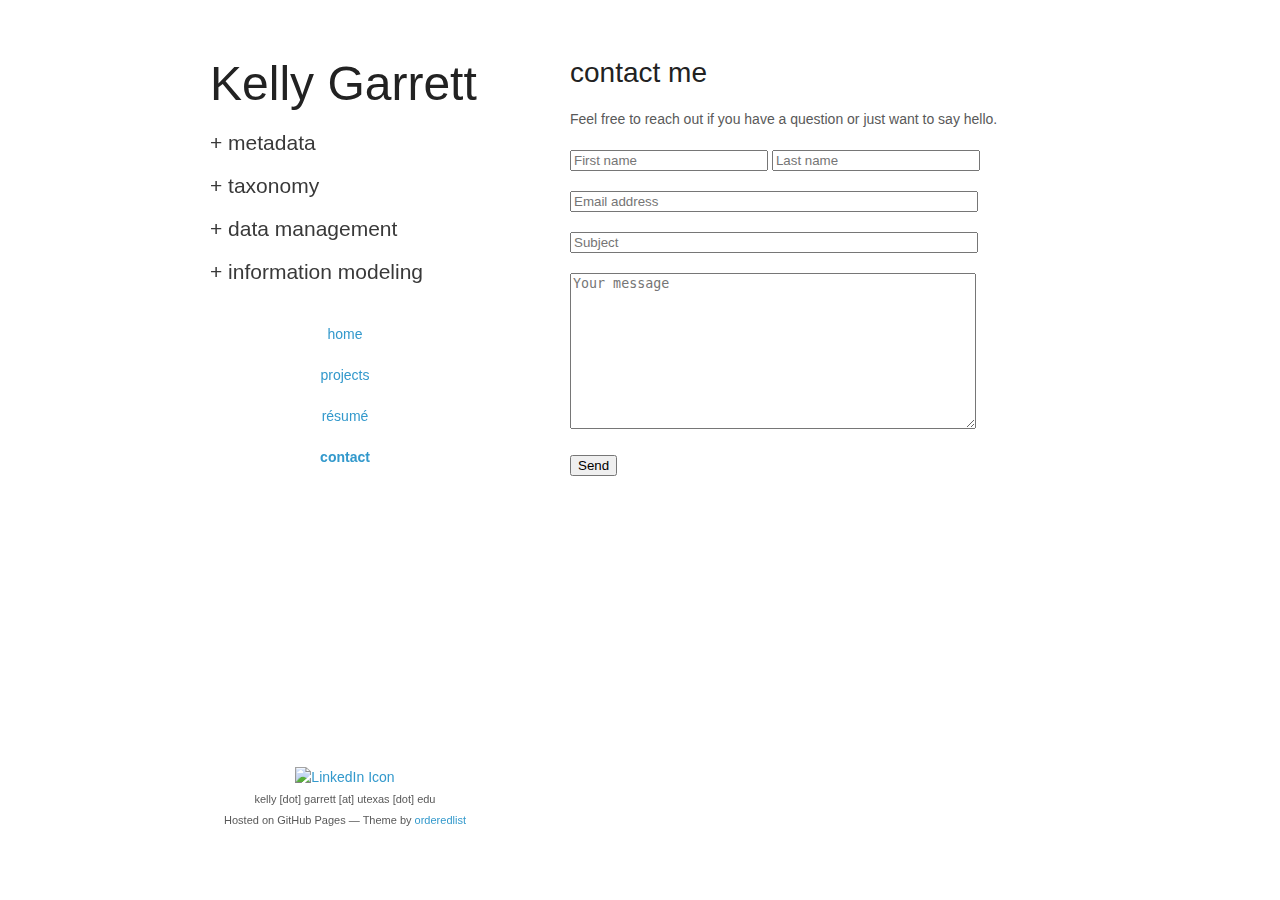
==== contact.html @ 0bdd643b "Update contact.html" ====
<!doctype html>
<html>
  <head>
    <meta charset="utf-8">
    <meta http-equiv="X-UA-Compatible" content="chrome=1">
    <meta name="keywords" content="Kelly Garrett, contact form, email, meetings">
    <title>contact | kelly garrett</title>
    <link rel="icon" href="blue_icon.png">

 <!-- Google Analytics -->
    <script>
  (function(i,s,o,g,r,a,m){i['GoogleAnalyticsObject']=r;i[r]=i[r]||function(){
  (i[r].q=i[r].q||[]).push(arguments)},i[r].l=1*new Date();a=s.createElement(o),
  m=s.getElementsByTagName(o)[0];a.async=1;a.src=g;m.parentNode.insertBefore(a,m)
  })(window,document,'script','https://www.google-analytics.com/analytics.js','ga');

  ga('create', 'UA-92596483-1', 'auto');
  ga('send', 'pageview');

    </script>
<!-- End Google Analytics -->
    
    <link rel="stylesheet" href="stylesheets/styles.css">
    <link rel="stylesheet" href="stylesheets/pygment_trac.css">
    <meta name="viewport" content="width=device-width">
  </head>
 
 <body link="black">
    <div class="wrapper">
      <header>
        <h1><font size="8">Kelly Garrett</font></h1>
        <h2>+ metadata</h2>
        <h2>+ taxonomy</h2>
        <h2>+ data management</h2>
        <h2>+ information modeling</h2>
        
        <center><br><p><a href="https://kgarrett.github.io/">home</a></p>
        <p><a href="projects.html">projects</a></p>
        <p><a href="resume.html">r&eacute;sum&eacute;</a></p>
        <p><b><a href="contact.html">contact</a></b></p></center>
        
 </header> 
      
 <section>
   
   <h1>contact me</h1>
   <p>Feel free to reach out if you have a question or just want to say hello.</p>
   
<form action="https://www.formingo.co/submit/kelly.garrett@utexas.edu" method="POST">
  <p><input type="text" name="first_name" placeholder="First name" style="width: 190px"> <input type="text" name="last_name" placeholder="Last name" style="width: 200px"></p>
  <p><input type="email" name="_replyto" placeholder="Email address" style="width: 400px"></p>
  <p><input type="text" name="subject" placeholder="Subject" style="width: 400px"></p>
  <p><textarea name="message" placeholder="Your message" style="width: 400px; height:150px"></textarea></p>
  <input type="text" name="_gotcha" style="display:none" />
  <button type="submit">Send</button>
</form>
     
      </section>

 <footer>
   <center><p><a href="https://www.linkedin.com/in/kelly-garrett/"><img src="LinkedIn.png" alt="LinkedIn Icon"></a><br>
   <small>kelly [dot] garrett [at] utexas [dot] edu</small><br>
   <small>Hosted on GitHub Pages &mdash; Theme by <a href="https://github.com/orderedlist">orderedlist</a></small></p></center>
 </footer>
      
   </div>
  </body>
</html>
---- stylesheets/styles.css ----
body {
  background-color: #fff;
  padding:50px;
  font: 14px/1.5 -apple-system, BlinkMacSystemFont, "Segoe UI", Roboto, Oxygen, Ubuntu, Cantarell, "Fira Sans", "Droid Sans", "Helvetica Neue", Arial, sans-serif, "Apple Color Emoji", "Segoe UI Emoji", "Segoe UI Symbol";
  color:#595959;
  font-weight:400;
}

h1, h2, h3, h4, h5, h6 {
  color:#222;
  margin:0 0 20px;
}

p, ul, ol, table, pre, dl {
  margin:0 0 20px;
}

h1, h2, h3 {
  line-height:1.1;
}

h1 {
  font-size:28px;
  font-weight: 500;
}

h2 {
  color:#393939;
  font-weight: 500;
}

h3, h4, h5, h6 {
  color:#494949;
  font-weight: 500;
}

a {
  color:#39c;
  text-decoration:none;
}

a:hover {
  color:#069;
}

a small {
  font-size:11px;
  color:#777;
  margin-top:-0.3em;
  display:block;
}

a:hover small {
  color:#777;
}

.wrapper {
  width:860px;
  margin:0 auto;
}

blockquote {
  border-left:1px solid #e5e5e5;
  margin:0;
  padding:0 0 0 20px;
  font-style:italic;
}

code, pre {
  font-family:Monaco, Bitstream Vera Sans Mono, Lucida Console, Terminal, Consolas, Liberation Mono, DejaVu Sans Mono, Courier New, monospace;
  color:#333;
  font-size:12px;
}

pre {
  padding:8px 15px;
  background: #f8f8f8;
  border-radius:5px;
  border:1px solid #e5e5e5;
  overflow-x: auto;
}

table {
  width:100%;
  border-collapse:collapse;
}

th, td {
  text-align:left;
  padding:5px 10px;
  border-bottom:1px solid #e5e5e5;
}

dt {
  color:#444;
  font-weight:500;
}

th {
  color:#444;
}

img {
  max-width:100%;
}

header {
  width:270px;
  float:left;
  position:fixed;
  -webkit-font-smoothing:subpixel-antialiased;
}

header ul {
  list-style:none;
  height:40px;
  padding:0;
  background: #f4f4f4;
  border-radius:5px;
  border:1px solid #e0e0e0;
  width:270px;
}

header li {
  width:89px;
  float:left;
  border-right:1px solid #e0e0e0;
  height:40px;
}

header li:first-child a {
  border-radius:5px 0 0 5px;
}

header li:last-child a {
  border-radius:0 5px 5px 0;
}

header ul a {
  line-height:1;
  font-size:11px;
  color:#999;
  display:block;
  text-align:center;
  padding-top:6px;
  height:34px;
}

header ul a:hover {
  color:#999;
}

header ul a:active {
  background-color:#f0f0f0;
}

strong {
  color:#222;
  font-weight:500;
}

header ul li + li + li {
  border-right:none;
  width:89px;
}

header ul a strong {
  font-size:14px;
  display:block;
  color:#222;
}

section {
  width:500px;
  float:right;
  padding-bottom:50px;
}

small {
  font-size:11px;
}

hr {
  border:0;
  background:#e5e5e5;
  height:1px;
  margin:0 0 20px;
}

footer {
  width:270px;
  float:left;
  position:fixed;
  bottom:50px;
  -webkit-font-smoothing:subpixel-antialiased;
}

@media print, screen and (max-width: 960px) {

  div.wrapper {
    width:auto;
    margin:0;
  }

  header, section, footer {
    float:none;
    position:static;
    width:auto;
  }

  header {
    padding-right:320px;
  }

  section {
    border:1px solid #e5e5e5;
    border-width:1px 0;
    padding:20px 0;
    margin:0 0 20px;
  }

  header a small {
    display:inline;
  }

  header ul {
    position:absolute;
    right:50px;
    top:52px;
  }
}

@media print, screen and (max-width: 720px) {
  body {
    word-wrap:break-word;
  }

  header {
    padding:0;
  }

  header ul, header p.view {
    position:static;
  }

  pre, code {
    word-wrap:normal;
  }
}

@media print, screen and (max-width: 480px) {
  body {
    padding:15px;
  }

  header ul {
    width:99%;
  }

  header li, header ul li + li + li {
    width:33%;
  }
}

@media print {
  body {
    padding:0.4in;
    font-size:12pt;
    color:#444;
  }
}
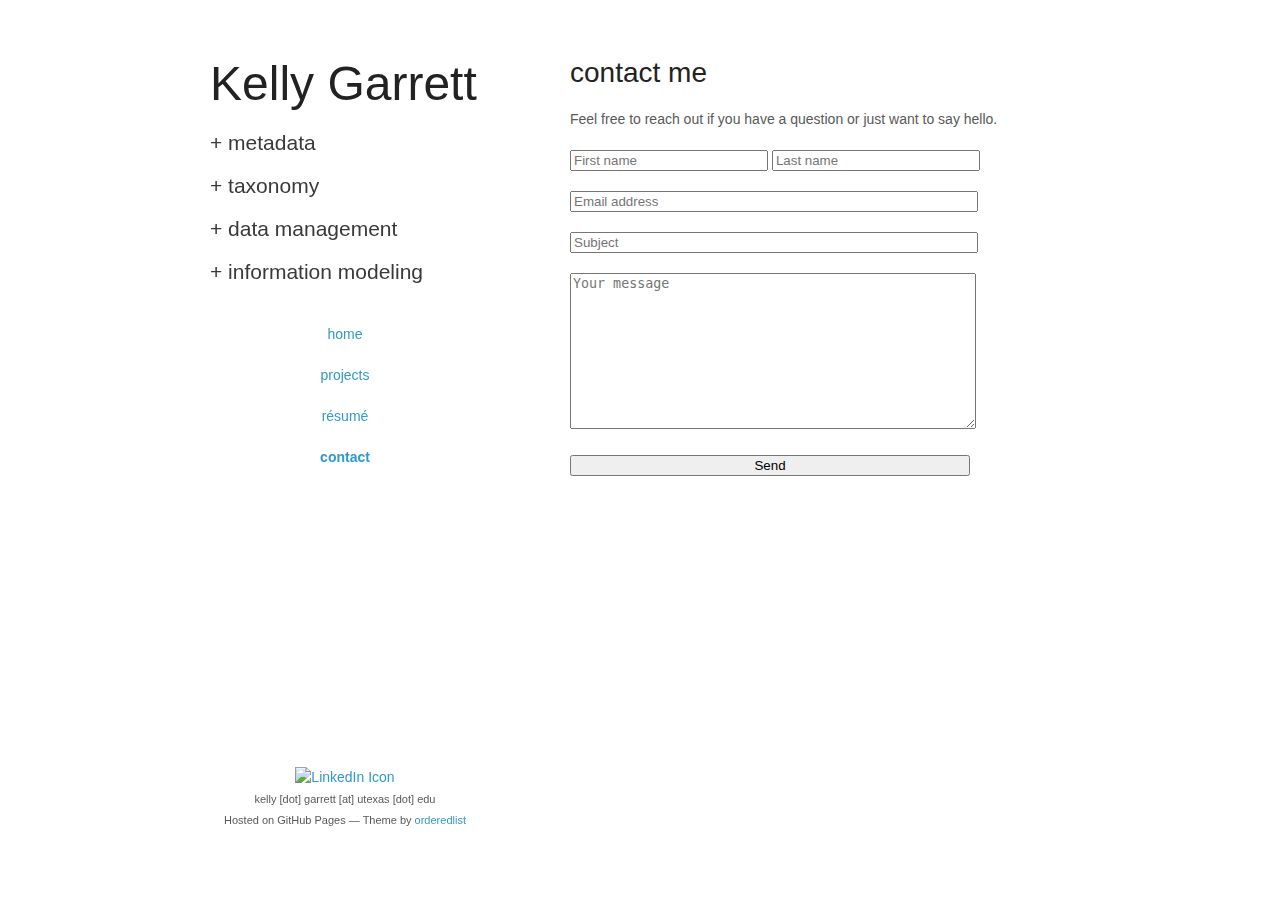
==== commit b0b30a39: "Update contact.html" ====
--- a/contact.html
+++ b/contact.html
@@ -46,14 +46,18 @@
    <h1>contact me</h1>
    <p>Feel free to reach out if you have a question or just want to say hello.</p>
    
-<form action="https://www.formingo.co/submit/kelly.garrett@utexas.edu" method="POST">
+<form id="contactform" method="POST">
   <p><input type="text" name="first_name" placeholder="First name" style="width: 190px"> <input type="text" name="last_name" placeholder="Last name" style="width: 200px"></p>
   <p><input type="email" name="_replyto" placeholder="Email address" style="width: 400px"></p>
   <p><input type="text" name="subject" placeholder="Subject" style="width: 400px"></p>
   <p><textarea name="message" placeholder="Your message" style="width: 400px; height:150px"></textarea></p>
   <input type="text" name="_gotcha" style="display:none" />
-  <button type="submit">Send</button>
+  <button type="submit" style="width: 400px">Send</button>
 </form>
+<script>
+    var contactform =  document.getElementById('contactform');
+    contactform.setAttribute('action', 'https://www.formingo.co/submit/' + 'kelly.garrett' + '@' + 'utexas' + '.' + 'edu');
+</script>
      
       </section>
 
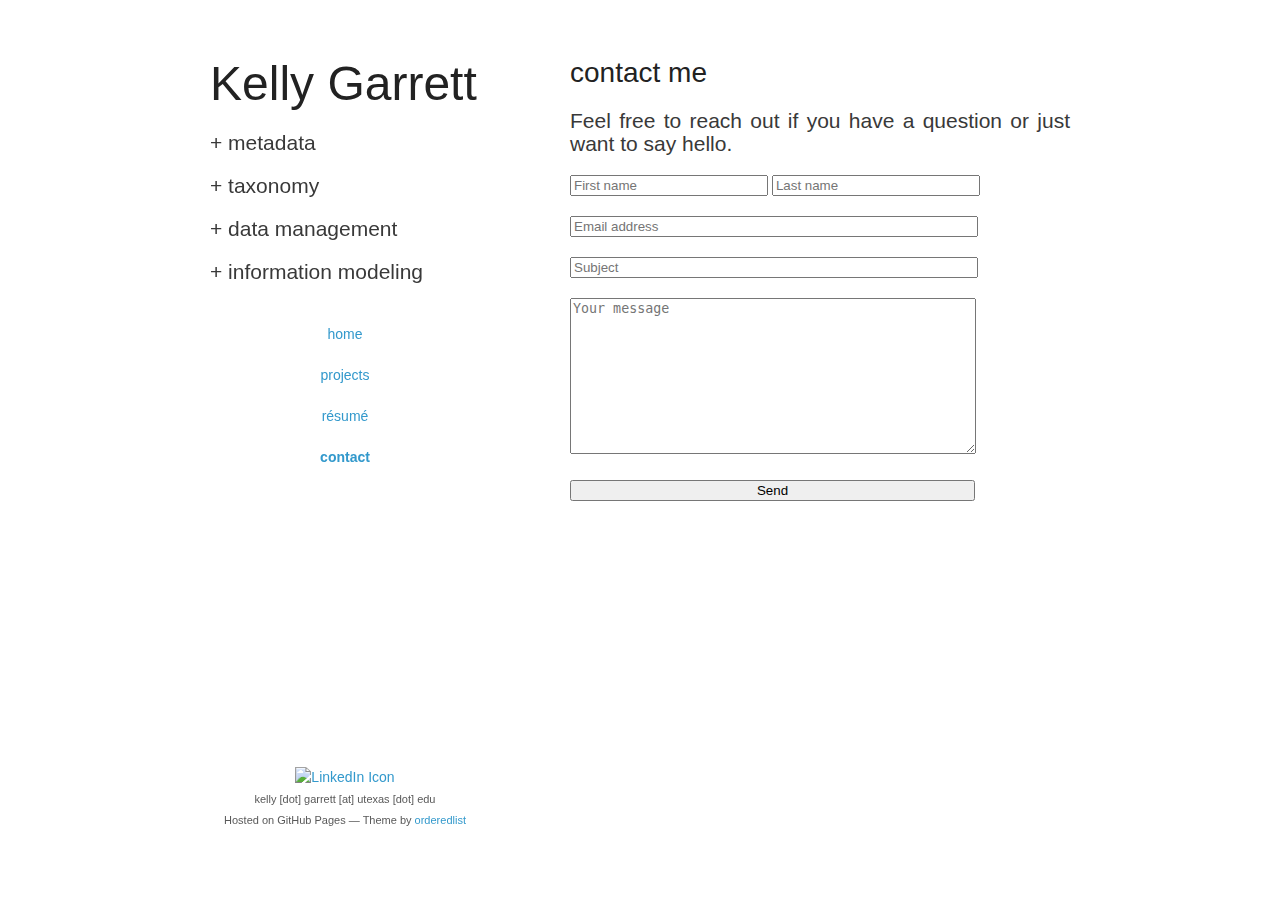
==== commit 6d43b1db: "Update contact.html" ====
--- a/contact.html
+++ b/contact.html
@@ -44,15 +44,16 @@
  <section>
    
    <h1>contact me</h1>
-   <p>Feel free to reach out if you have a question or just want to say hello.</p>
+   <h2 align="justify">Feel free to reach out if you have a question or just want to say hello.</h2>
    
 <form id="contactform" method="POST">
   <p><input type="text" name="first_name" placeholder="First name" style="width: 190px"> <input type="text" name="last_name" placeholder="Last name" style="width: 200px"></p>
-  <p><input type="email" name="_replyto" placeholder="Email address" style="width: 400px"></p>
+  <p><input type="email" name="__replyto" id="__replyto" placeholder="Email address" style="width: 400px"></p>
   <p><input type="text" name="subject" placeholder="Subject" style="width: 400px"></p>
   <p><textarea name="message" placeholder="Your message" style="width: 400px; height:150px"></textarea></p>
-  <input type="text" name="_gotcha" style="display:none" />
-  <button type="submit" style="width: 400px">Send</button>
+  <input type="text" name="__gotcha" style="display:none" />
+  <input type="hidden" name="__redirect" value="https://kgarrett.github.io/thank-you.html">
+  <button type="submit" style="width: 405px">Send</button>
 </form>
 <script>
     var contactform =  document.getElementById('contactform');
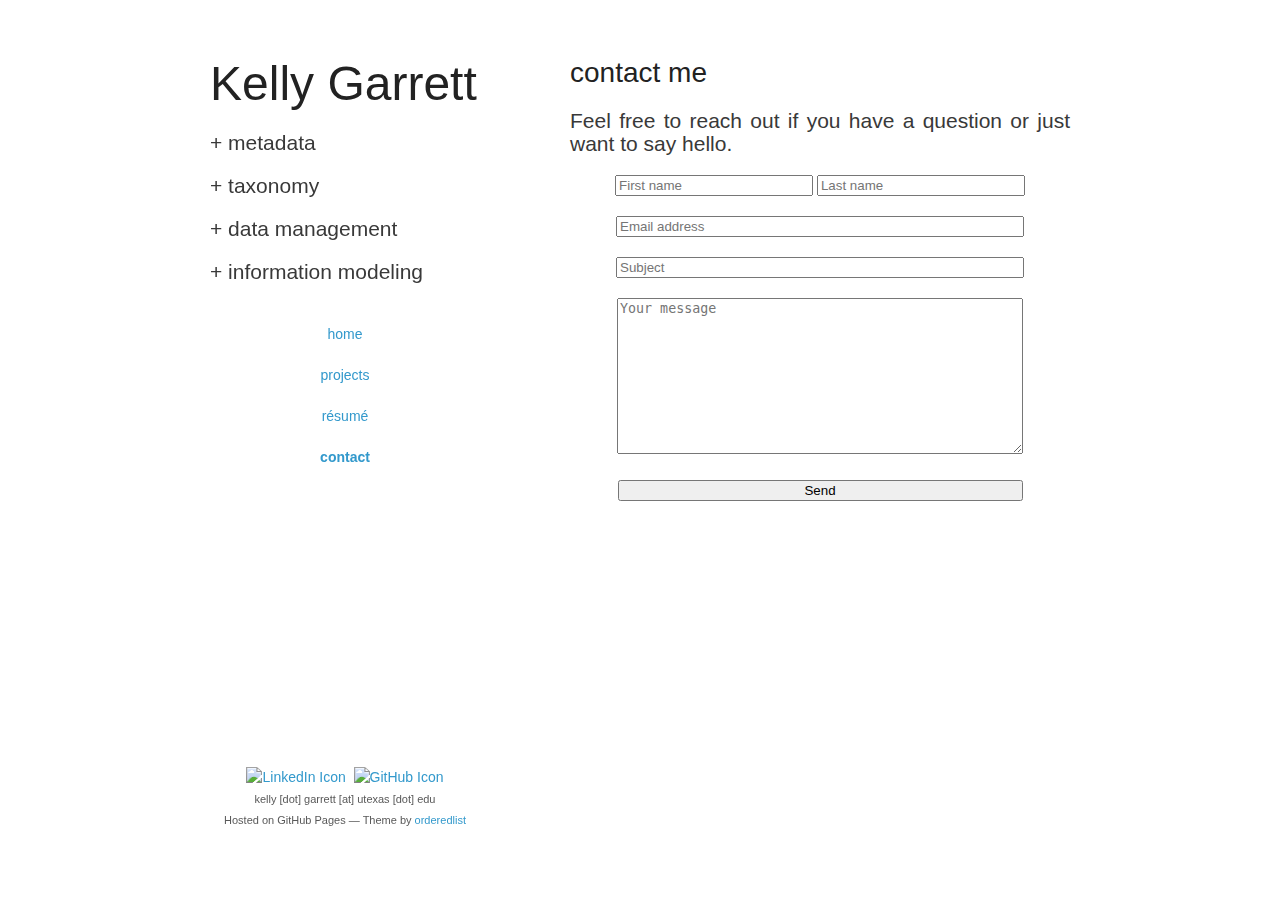
==== commit e1dd2736: "Update contact.html" ====
--- a/contact.html
+++ b/contact.html
@@ -46,7 +46,7 @@
    <h1>contact me</h1>
    <h2 align="justify">Feel free to reach out if you have a question or just want to say hello.</h2>
    
-<form id="contactform" method="POST">
+<center><form id="contactform" method="POST">
   <p><input type="text" name="first_name" placeholder="First name" style="width: 190px"> <input type="text" name="last_name" placeholder="Last name" style="width: 200px"></p>
   <p><input type="email" name="__replyto" id="__replyto" placeholder="Email address" style="width: 400px"></p>
   <p><input type="text" name="subject" placeholder="Subject" style="width: 400px"></p>
@@ -54,7 +54,7 @@
   <input type="text" name="__gotcha" style="display:none" />
   <input type="hidden" name="__redirect" value="https://kgarrett.github.io/thank-you.html">
   <button type="submit" style="width: 405px">Send</button>
-</form>
+  </form></center>
 <script>
     var contactform =  document.getElementById('contactform');
     contactform.setAttribute('action', 'https://www.formingo.co/submit/' + 'kelly.garrett' + '@' + 'utexas' + '.' + 'edu');
@@ -63,7 +63,7 @@
       </section>
 
  <footer>
-   <center><p><a href="https://www.linkedin.com/in/kelly-garrett/"><img src="LinkedIn.png" alt="LinkedIn Icon"></a><br>
+   <center><p><a href="https://www.linkedin.com/in/kelly-garrett/"><img src="LinkedIn.png" alt="LinkedIn Icon" title="LinkedIn" width="34px"></a>&nbsp;&nbsp;<a href="https://github.com/kgarrett"><img src="GitHub.png" alt="GitHub Icon" title="GitHub" width="29px"></a><br>
    <small>kelly [dot] garrett [at] utexas [dot] edu</small><br>
    <small>Hosted on GitHub Pages &mdash; Theme by <a href="https://github.com/orderedlist">orderedlist</a></small></p></center>
  </footer>
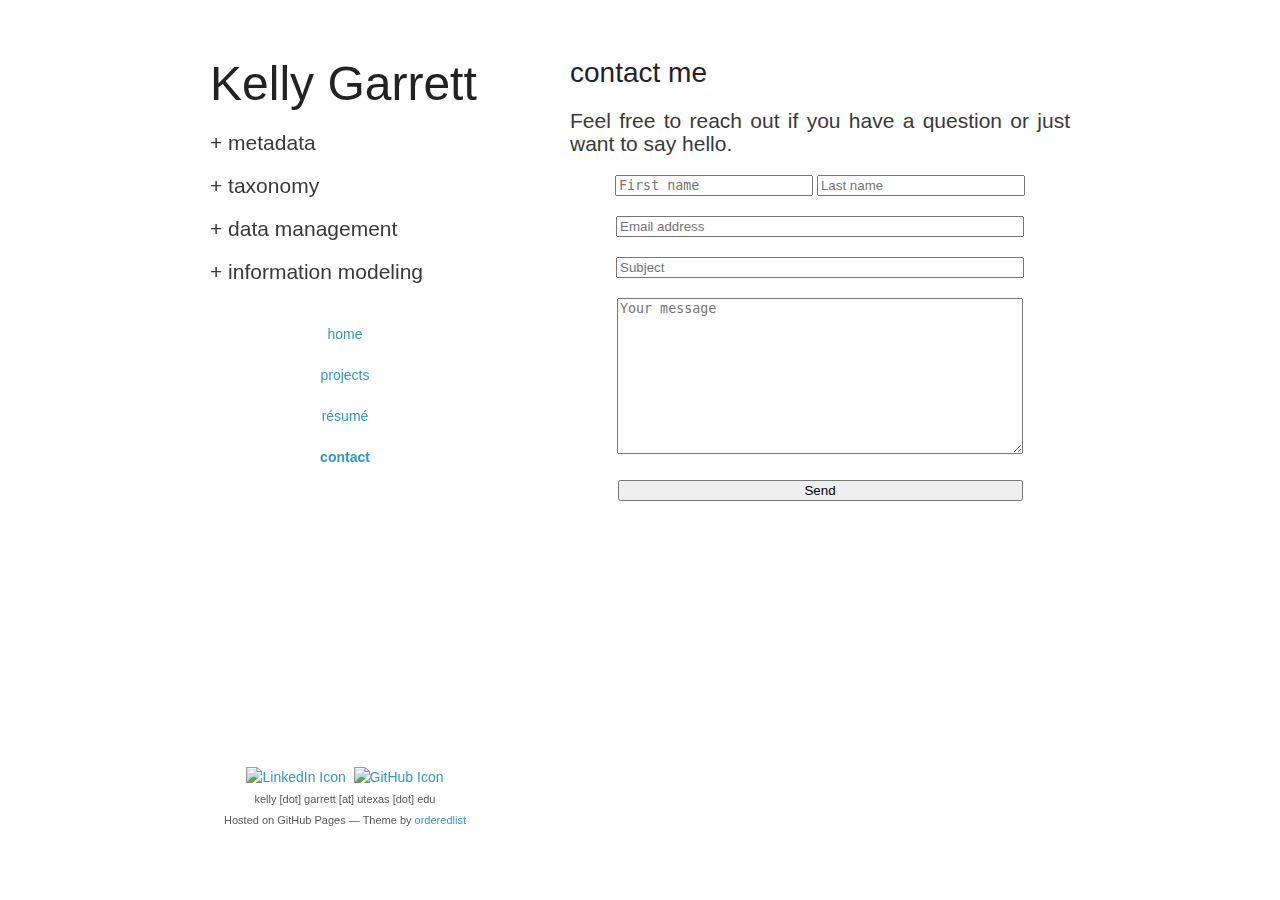
==== commit fd93bf50: "Update contact.html" ====
--- a/contact.html
+++ b/contact.html
@@ -47,7 +47,7 @@
    <h2 align="justify">Feel free to reach out if you have a question or just want to say hello.</h2>
    
 <center><form id="contactform" method="POST">
-  <p><input type="text" name="first_name" placeholder="First name" style="width: 190px"> <input type="text" name="last_name" placeholder="Last name" style="width: 200px"></p>
+  <p><input type="text" name="first_name" placeholder="First name" style="width: 190px; font-family: monospace;"> <input type="text" name="last_name" placeholder="Last name" style="width: 200px"></p>
   <p><input type="email" name="__replyto" id="__replyto" placeholder="Email address" style="width: 400px"></p>
   <p><input type="text" name="subject" placeholder="Subject" style="width: 400px"></p>
   <p><textarea name="message" placeholder="Your message" style="width: 400px; height:150px"></textarea></p>
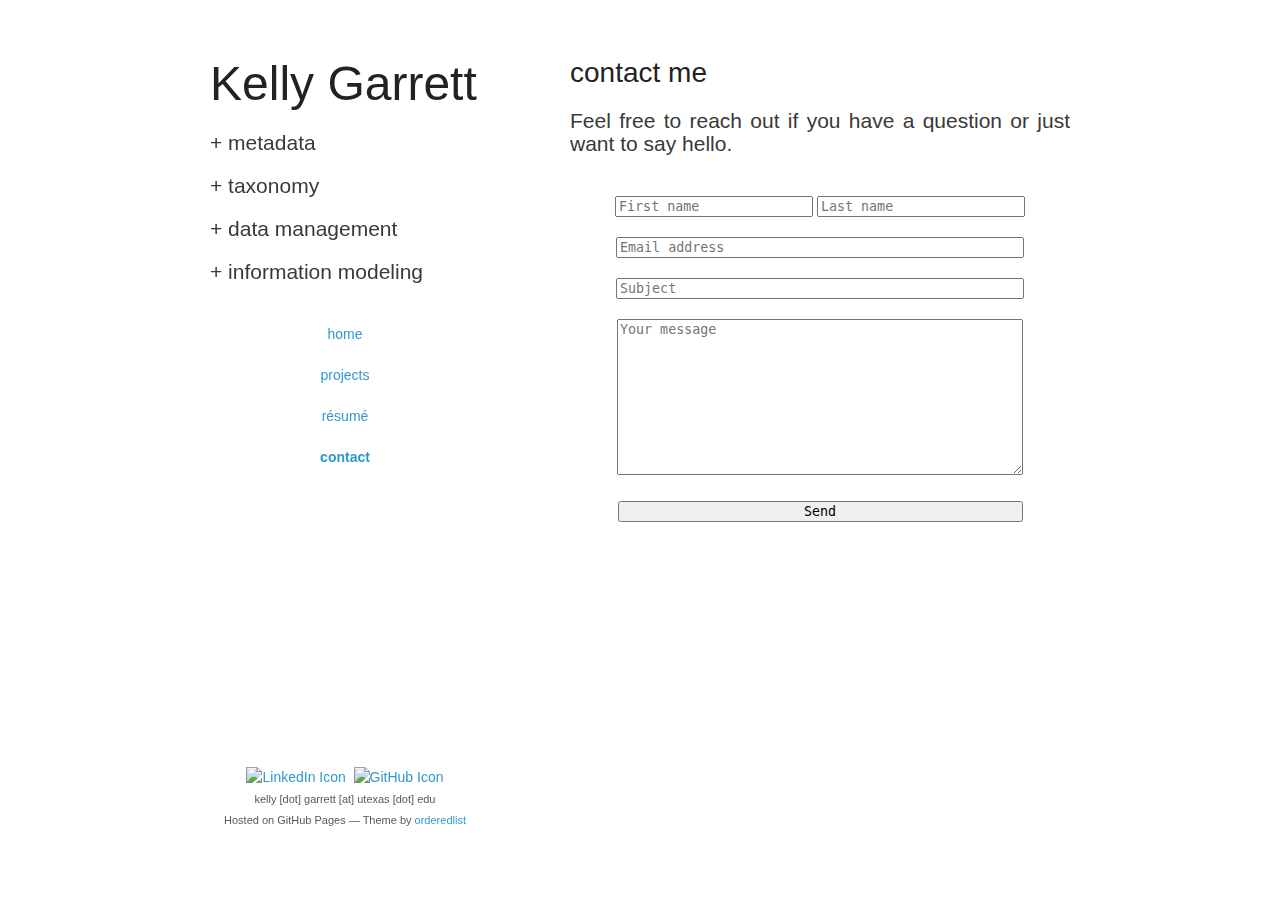
==== commit 47b3d68d: "Update contact.html" ====
--- a/contact.html
+++ b/contact.html
@@ -44,16 +44,16 @@
  <section>
    
    <h1>contact me</h1>
-   <h2 align="justify">Feel free to reach out if you have a question or just want to say hello.</h2>
+   <h2 align="justify">Feel free to reach out if you have a question or just want to say hello.</h2><br>
    
 <center><form id="contactform" method="POST">
-  <p><input type="text" name="first_name" placeholder="First name" style="width: 190px; font-family: monospace;"> <input type="text" name="last_name" placeholder="Last name" style="width: 200px"></p>
-  <p><input type="email" name="__replyto" id="__replyto" placeholder="Email address" style="width: 400px"></p>
-  <p><input type="text" name="subject" placeholder="Subject" style="width: 400px"></p>
-  <p><textarea name="message" placeholder="Your message" style="width: 400px; height:150px"></textarea></p>
+  <p><input type="text" name="first_name" placeholder="First name" style="width: 190px; font-family: monospace;"> <input type="text" name="last_name" placeholder="Last name" style="width: 200px; font-family: monospace"></p>
+  <p><input type="email" name="__replyto" id="__replyto" placeholder="Email address" style="width: 400px; font-family: monospace"></p>
+  <p><input type="text" name="subject" placeholder="Subject" style="width: 400px; font-family: monospace"></p>
+  <p><textarea name="message" placeholder="Your message" style="width: 400px; height:150px; font-family: monospace; box-shadow: 2px"></textarea></p>
   <input type="text" name="__gotcha" style="display:none" />
   <input type="hidden" name="__redirect" value="https://kgarrett.github.io/thank-you.html">
-  <button type="submit" style="width: 405px">Send</button>
+  <button type="submit" style="width: 405px; font-family: monospace">Send</button>
   </form></center>
 <script>
     var contactform =  document.getElementById('contactform');
@@ -63,7 +63,7 @@
       </section>
 
  <footer>
-   <center><p><a href="https://www.linkedin.com/in/kelly-garrett/"><img src="LinkedIn.png" alt="LinkedIn Icon" title="LinkedIn" width="34px"></a>&nbsp;&nbsp;<a href="https://github.com/kgarrett"><img src="GitHub.png" alt="GitHub Icon" title="GitHub" width="29px"></a><br>
+   <center><p><a href="https://www.linkedin.com/in/kelly-garrett/"><img src="LinkedIn.png" alt="LinkedIn Icon" title="LinkedIn" width="30px"></a>&nbsp;&nbsp;<a href="https://github.com/kgarrett"><img src="GitHub.png" alt="GitHub Icon" title="GitHub" width="25px"></a><br>
    <small>kelly [dot] garrett [at] utexas [dot] edu</small><br>
    <small>Hosted on GitHub Pages &mdash; Theme by <a href="https://github.com/orderedlist">orderedlist</a></small></p></center>
  </footer>
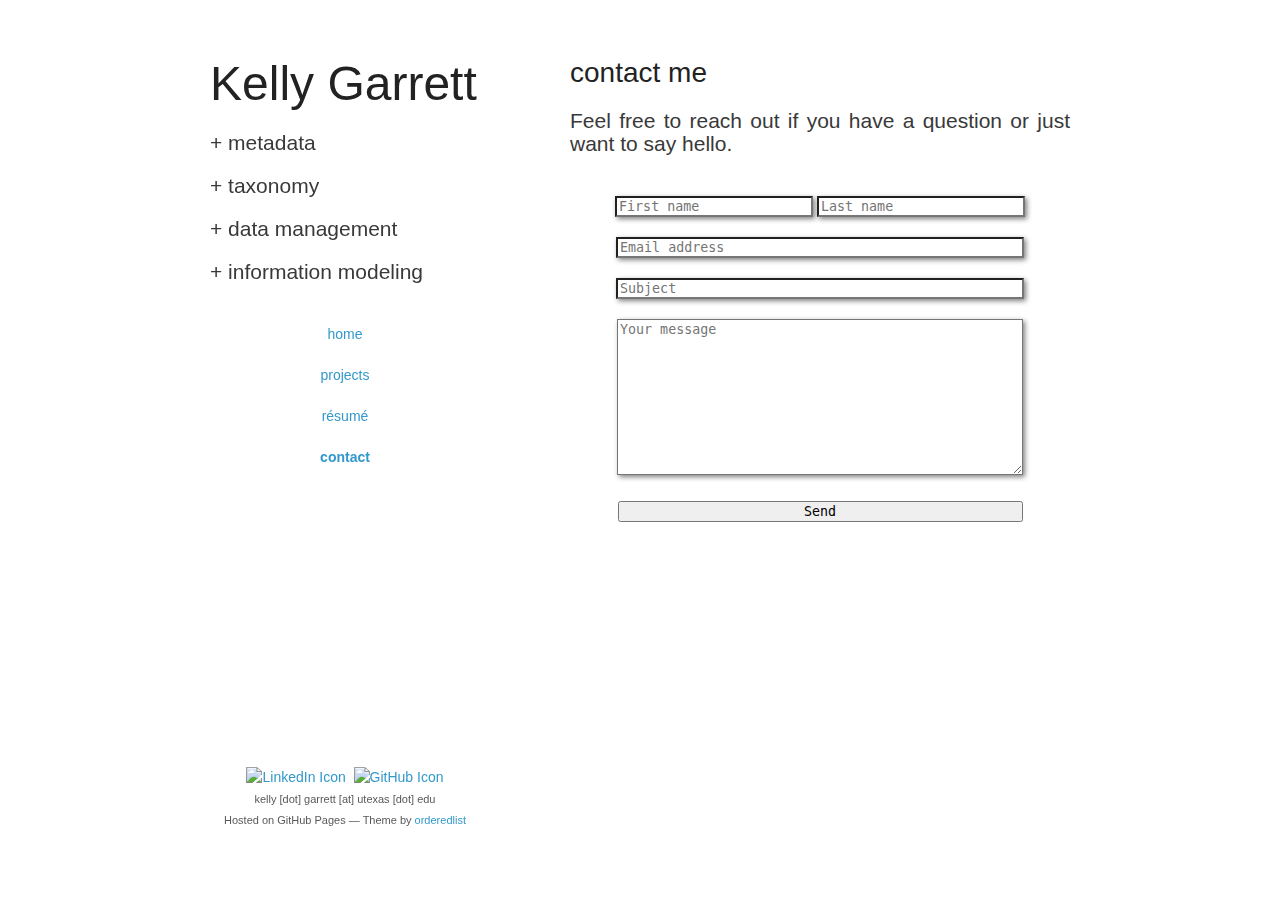
==== commit f91e2ddd: "Update contact.html" ====
--- a/contact.html
+++ b/contact.html
@@ -47,10 +47,10 @@
    <h2 align="justify">Feel free to reach out if you have a question or just want to say hello.</h2><br>
    
 <center><form id="contactform" method="POST">
-  <p><input type="text" name="first_name" placeholder="First name" style="width: 190px; font-family: monospace;"> <input type="text" name="last_name" placeholder="Last name" style="width: 200px; font-family: monospace"></p>
-  <p><input type="email" name="__replyto" id="__replyto" placeholder="Email address" style="width: 400px; font-family: monospace"></p>
-  <p><input type="text" name="subject" placeholder="Subject" style="width: 400px; font-family: monospace"></p>
-  <p><textarea name="message" placeholder="Your message" style="width: 400px; height:150px; font-family: monospace; box-shadow: 2px"></textarea></p>
+  <p><input type="text" name="first_name" placeholder="First name" style="width: 190px; font-family: monospace; box-shadow: 2px 2px 5px grey"> <input type="text" name="last_name" placeholder="Last name" style="width: 200px; font-family: monospace; box-shadow: 2px 2px 5px grey"></p>
+  <p><input type="email" name="__replyto" id="__replyto" placeholder="Email address" style="width: 400px; font-family: monospace; box-shadow: 2px 2px 5px grey"></p>
+  <p><input type="text" name="subject" placeholder="Subject" style="width: 400px; font-family: monospace; box-shadow: 2px 2px 5px grey"></p>
+  <p><textarea name="message" placeholder="Your message" style="width: 400px; height:150px; font-family: monospace; box-shadow: 2px 2px 5px grey"></textarea></p>
   <input type="text" name="__gotcha" style="display:none" />
   <input type="hidden" name="__redirect" value="https://kgarrett.github.io/thank-you.html">
   <button type="submit" style="width: 405px; font-family: monospace">Send</button>
